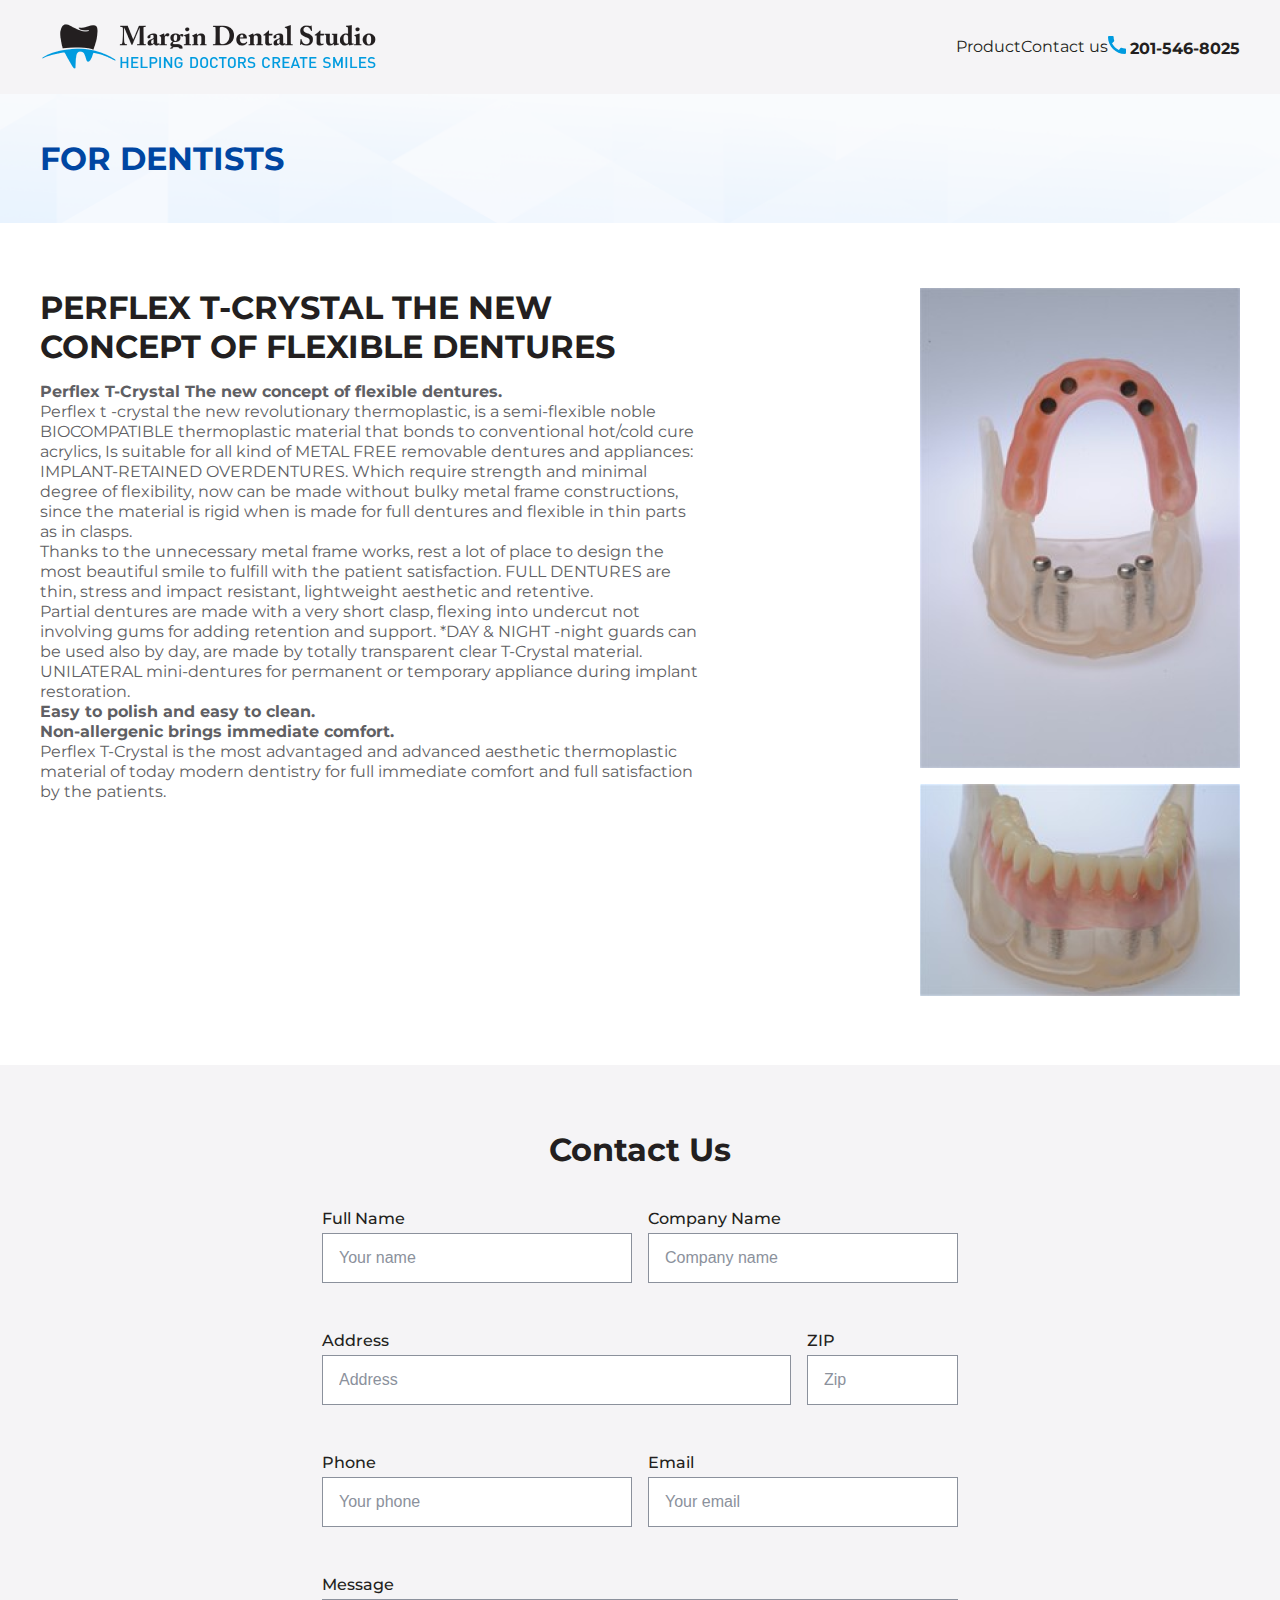
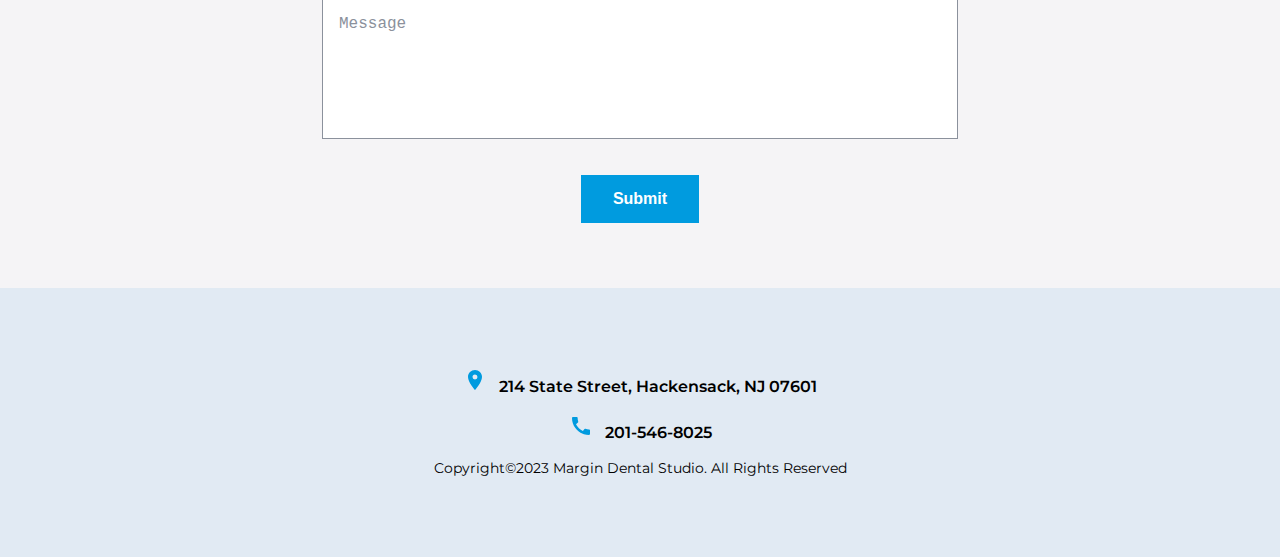
==== page1.html @ 73608249 "first commit" ====
<!DOCTYPE html>
<html lang="en">

<head>
    <meta charset="UTF-8">
    <meta http-equiv="X-UA-Compatible" content="IE=edge">
    <meta name="viewport" content="width=device-width, initial-scale=1.0">
    <title>Dental</title>
    <link
        href="https://fonts.googleapis.com/css?family=Montserrat:100,200,300,regular,500,600,700,800,900,100italic,200italic,300italic,italic,500italic,600italic,700italic,800italic,900italic"
        rel="stylesheet" />
    <link rel="stylesheet" href="p2/css/page1.css">
</head>

<body class="page1">
    <header class="myheader">
        <div class="container">
            <div class="myheader__wrapper">
                <div class="logo">
                    <img src="p1/images/logo.png" alt="Logotype">
                </div>
                <nav>
                    <ul class="mymenu">
                        <li><a href="#">Product</a></li>
                        <li><a href="#">Contact us</a></li>
                        <li><a href="tel:+12015468025"><svg xmlns="http://www.w3.org/2000/svg" width="18" height="18"
                                    fill="none" viewBox="0 0 18 18">
                                    <path fill="#009BDF"
                                        d="M17.01 12.38c-1.23 0-2.42-.2-3.53-.56a.977.977 0 0 0-1.01.24l-1.57 1.97c-2.83-1.35-5.48-3.9-6.89-6.83l1.95-1.66c.27-.28.35-.67.24-1.02-.37-1.11-.56-2.3-.56-3.53 0-.54-.45-.99-.99-.99H1.19C.65 0 0 .24 0 .99 0 10.28 7.73 18 17.01 18c.71 0 .99-.63.99-1.18v-3.45c0-.54-.45-.99-.99-.99Z" />
                                </svg>
                                <strong>201-546-8025</strong>
                            </a></li>
                    </ul>
                </nav>
            </div>
        </div>
    </header>
    <div class="header">
        <div class="container">
            <div class="header__title">for dentists</div>
        </div>
    </div>
    <div class="page1head">
        <div class="container">
            <div class="myrow">
                <div class="mycol-7">
                    <div class="page1head__container">
                        <div class="page1head__title">Perflex T-Crystal The new concept of flexible dentures</div>
                        <p><strong>Perflex T-Crystal The new concept of flexible dentures.</strong>
                            <br>Perflex t -crystal the new revolutionary thermoplastic, is a semi-flexible noble
                            BIOCOMPATIBLE
                            thermoplastic material
                            that bonds to conventional hot/cold cure acrylics, Is suitable for all kind of METAL FREE
                            removable dentures and
                            appliances:
                            IMPLANT-RETAINED OVERDENTURES. Which require strength and minimal degree of flexibility, now
                            can
                            be made without bulky
                            metal frame constructions, since the material is rigid when is made for full dentures and
                            flexible in thin parts as in
                            clasps.
                        </p>

                        <p>Thanks to the unnecessary metal frame works, rest a lot of place to design the most beautiful
                            smile to fulfill with the
                            patient satisfaction.
                            FULL DENTURES are thin, stress and impact resistant, lightweight aesthetic and retentive.
                        </p>

                        <p>Partial dentures are made with a very short clasp, flexing into undercut not involving gums
                            for
                            adding retention and
                            support.
                            *DAY & NIGHT -night guards can be used also by day, are made by totally transparent clear
                            T-Crystal material.
                            UNILATERAL mini-dentures for permanent or temporary appliance during implant restoration.
                        </p>

                        <p><strong>Easy to polish and easy to clean.</strong><br>
                            <strong>Non-allergenic brings immediate comfort.</strong><br>
                            Perflex T-Crystal is the most advantaged and advanced aesthetic thermoplastic material of
                            today
                            modern dentistry for
                            full immediate comfort and full satisfaction by the patients.
                        </p>
                    </div>
                </div>
                <div class="mycol-5">
                    <img src="p1/images/head.png" alt="bg">
                </div>
            </div>
        </div>
    </div>
    <section class="more-info-contact-us js-contact-us" id="contact-us">
        <div class="container">
            <div class="page1contactus__title">
                Contact Us
            </div>
            <form action="" class="page1contactus__form">
                <div class="myrow">
                    <div class="mycol-6">
                        <div class="page1contactus__input">
                            <div class="page1contactus__input_label">Full Name</div>
                            <input type="text" class="page1textbox" placeholder="Your name">
                        </div>
                    </div>
                    <div class="mycol-6">
                        <div class="page1contactus__input">
                            <div class="page1contactus__input_label">Company Name</div>
                            <input type="text" class="page1textbox" placeholder="Company name">
                        </div>
                    </div>
                    <div class="mycol-8">
                        <div class="page1contactus__input">
                            <div class="page1contactus__input_label">Address</div>
                            <input type="text" class="page1textbox" placeholder="Address">
                        </div>
                    </div>
                    <div class="mycol-4">
                        <div class="page1contactus__input">
                            <div class="page1contactus__input_label">ZIP</div>
                            <input type="text" class="page1textbox" placeholder="Zip">
                        </div>
                    </div>
                    <div class="mycol-6">
                        <div class="page1contactus__input">
                            <div class="page1contactus__input_label">Phone</div>
                            <input type="text" class="page1textbox" placeholder="Your phone">
                        </div>
                    </div>
                    <div class="mycol-6">
                        <div class="page1contactus__input">
                            <div class="page1contactus__input_label">Email</div>
                            <input type="text" class="page1textbox" placeholder="Your email">
                        </div>
                    </div>
                    <div class="mycol-12">
                        <div class="page1contactus__input">
                            <div class="page1contactus__input_label">Message</div>
                            <textarea type="text" class="page1textbox" placeholder="Message"></textarea>
                        </div>
                    </div>

                </div>
                <div class="myrow">
                    <div class="mycol-12 aic">
                        <button class="btn-inverse g-recaptcha mybtn" type="submit">Submit</button>
                    </div>
                </div>

            </form>
        </div>

    </section>
    <footer class="footer">
        <div class="container">
            <div class="footer__wrapper">
                <div class="footer__address">
                    <svg xmlns="http://www.w3.org/2000/svg" width="24" height="24" fill="none" viewBox="0 0 24 24">
                        <g clip-path="url(#a)">
                            <path fill="#009BDF"
                                d="M12 2C8.13 2 5 5.13 5 9c0 5.25 7 13 7 13s7-7.75 7-13c0-3.87-3.13-7-7-7Zm0 9.5a2.5 2.5 0 0 1 0-5 2.5 2.5 0 0 1 0 5Z" />
                        </g>
                        <defs>
                            <clipPath id="a">
                                <path fill="#fff" d="M0 0h24v24H0z" />
                            </clipPath>
                        </defs>
                    </svg>

                    <span>214 State Street, Hackensack, NJ 07601</span>
                </div>
                <div class="footer__address">
                    <svg xmlns="http://www.w3.org/2000/svg" width="24" height="24" fill="none" viewBox="0 0 24 24">
                        <g clip-path="url(#a)">
                            <path fill="#009BDF"
                                d="M20.01 15.38c-1.23 0-2.42-.2-3.53-.56a.977.977 0 0 0-1.01.24l-1.57 1.97c-2.83-1.35-5.48-3.9-6.89-6.83l1.95-1.66c.27-.28.35-.67.24-1.02-.37-1.11-.56-2.3-.56-3.53 0-.54-.45-.99-.99-.99H4.19C3.65 3 3 3.24 3 3.99 3 13.28 10.73 21 20.01 21c.71 0 .99-.63.99-1.18v-3.45c0-.54-.45-.99-.99-.99Z" />
                        </g>
                        <defs>
                            <clipPath id="a">
                                <path fill="#fff" d="M0 0h24v24H0z" />
                            </clipPath>
                        </defs>
                    </svg>


                    <span>201-546-8025</span>
                </div>
                <div class="footer__corp">
                    Copyright©2023 Margin Dental Studio. All Rights Reserved
                </div>
            </div>
        </div>
    </footer>
</body>

</html>
---- p2/css/page1.css ----
body.page1 {
    font-family: 'Montserrat';
}

* {
    box-sizing: border-box;
    margin: 0;
    padding: 0;
}

.more-info-contact-us {
    background-color: #F5F4F6;
    padding: 65px 0px;
}

.container {
    max-width: 1220px;
    width: 100%;
    margin: 0 auto;
    padding: 0 10px;
}

.more-info-contact-us .container {
    max-width: 656px;
}


.page1contactus__title {
    font-family: 'Montserrat';
    font-style: normal;
    font-weight: 700;
    font-size: 32px;
    line-height: 39px;
    text-align: center;
    text-transform: capitalize;
    color: #231F20;
    margin-bottom: 40px;
}

.page1contactus__form {}

.page1contactus__input {
    text-align: left;
    margin-bottom: 32px;
}

.page1contactus__input_label {
    font-weight: 500;
    font-size: 16px;
    line-height: 20px;
    text-transform: capitalize;
    margin-bottom: 4px;
    color: #231F20;
}

.page1textbox {
    padding: 14px 16px !important;
    border: 1px solid #8B919C;
    font-size: 16px !important;
    line-height: 20px !important;
    height: auto !important;
    width: 100%;
    outline: none;
}

.page1textbox::placeholder {
    color: #8B919C;
}

textarea.page1textbox {
    min-height: 140px;
    resize: none;
}

.myrow {
    display: flex;
    flex-wrap: wrap;
    gap: 16px;
}

.mycol-6 {
    flex: 1 1 calc(50% - 32px);
}

.mycol-7 {
    flex: 1 1 calc(66% - 32px);
}

.mycol-8 {
    flex: 1 1 calc(75% - 32px);
}

.mycol-4 {
    flex: 1 1 calc(25% - 32px);
}

.mycol-3 {
    flex: 1 1 calc(33% - 32px);
}

.mycol-12 {
    flex: 1 1 calc(100% - 32px);
}

.page1head {
    padding: 65px 0px;
    background-color: #fff;
}

.page1head__title {
    font-style: normal;
    font-weight: 700;
    font-size: 32px;
    line-height: 39px;
    text-transform: uppercase;

    color: #231F20;
    margin-bottom: 16px;
}

p {
    color: #5F5F64;
    font-size: 16px;
    line-height: 20px;
}



.page1head__container {
    max-width: 660px;
}

.mybtn {
    display: inline-flex;
    justify-content: center;
    align-items: center;
    padding: 14px 32px;
    background: #009BDF;
    cursor: pointer;
    outline: none;
    border: none;
    transition: .5s background;
    font-weight: 600;
    font-size: 16px;
    line-height: 20px;
    color: #FFFFFF;
}

.mybtn:hover {
    background-color: #0173a3;
}

.aic {
    display: flex;
    align-items: center;
    justify-content: center;
}

.page1 .header {
    padding: 45px 0px;
    background: url('../../p1/images/header.png') no-repeat center center / cover;
}

.page1 .header__title {
    font-weight: 700;
    font-size: 32px;
    line-height: 39px;
    text-transform: uppercase;
    color: #0046A2;
}

.footer {
    padding: 80px 0px;
    background-color: #E1EAF3;
}

.footer__wrapper {
    text-align: center;
}

.footer__address {
    margin-bottom: 16px;
    font-weight: 600;
    font-size: 16px;
    line-height: 22px;
    color: #000000;
}

.footer__address svg {
    margin-right: 8px;
}

.footer__corp {
    font-size: 14px;
    line-height: 17px;
    color: #000;
}

.myheader {
    background: #F5F4F6;
    padding: 20px 0px;
}

.myheader__wrapper {
    display: flex;
    align-items: center;
    justify-content: space-between;
    flex-wrap: wrap;
    gap: 20px;
}

.myheader .logo {}

.myheader nav {
    max-width: 400px;
}

.mymenu {
    list-style: none;
    margin: 0;
    padding: 0;
    display: flex;
    align-items: center;
    width: 100%;
    justify-content: space-between;
}

.mymenu li a {
    text-decoration: none;
    font-size: 16px;
    line-height: 20px;
    color: #231F20;
}

.mymenu li a:hover {
    text-decoration: underline;
}
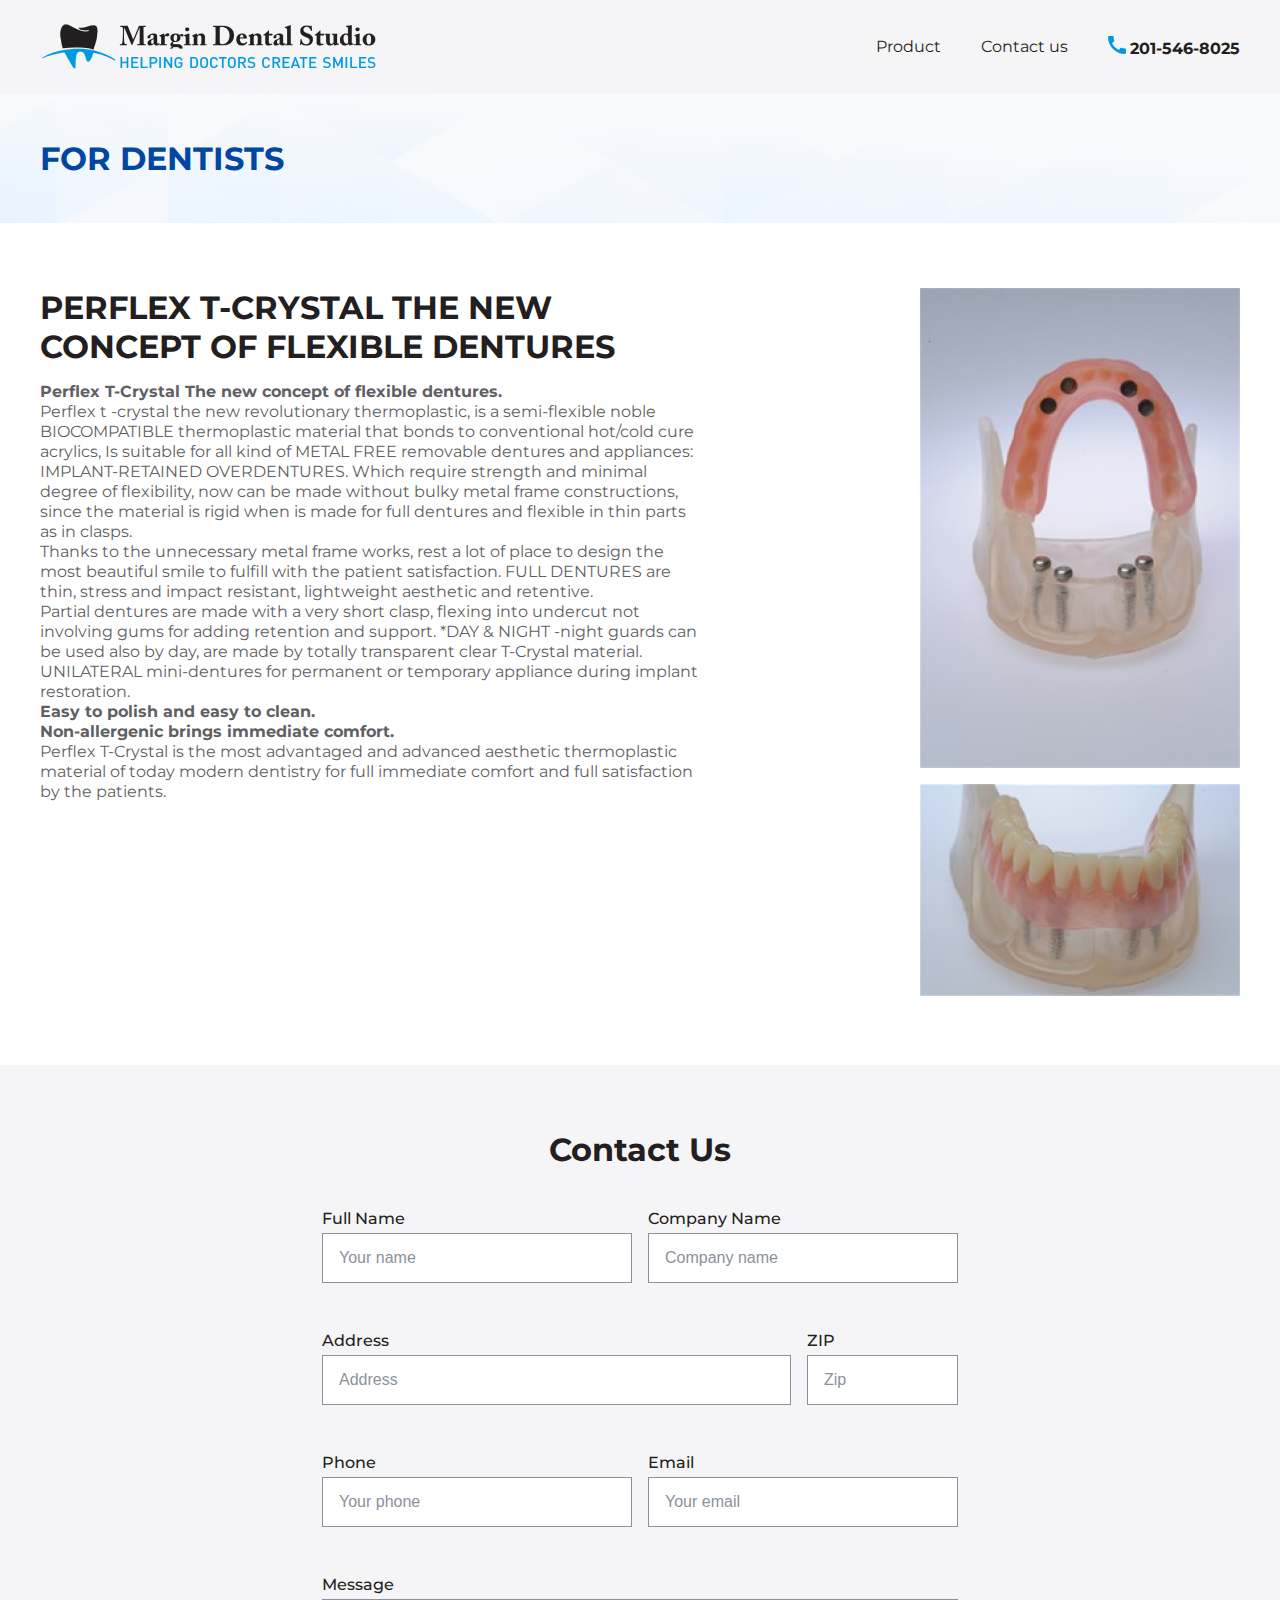
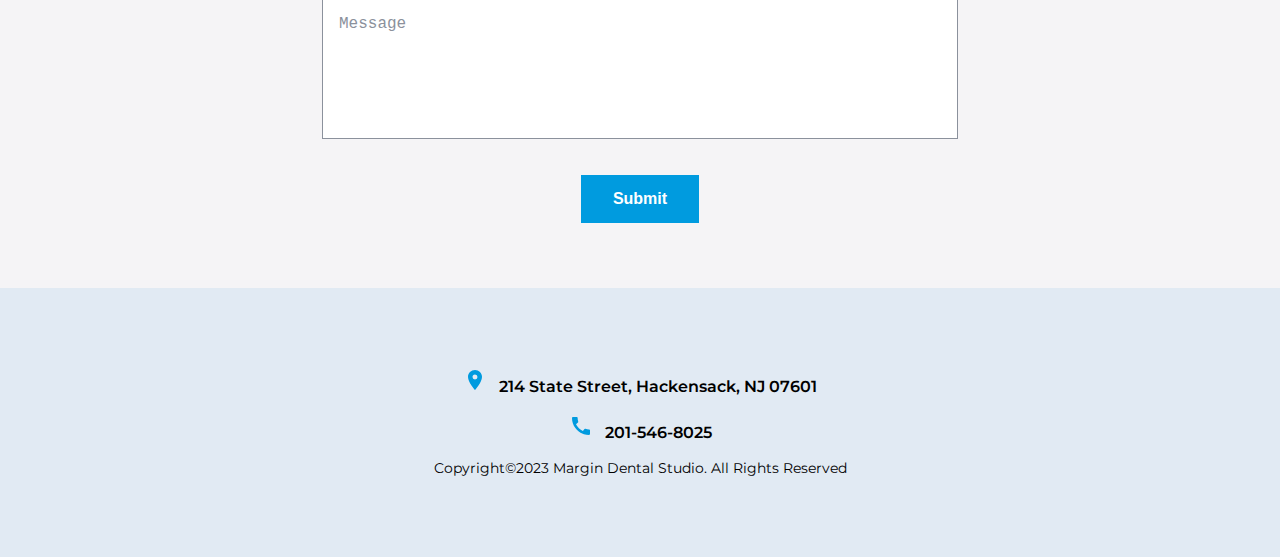
==== commit 65259979: "fixxxxxx more pages" ====
--- a/page1.html
+++ b/page1.html
@@ -10,6 +10,7 @@
         href="https://fonts.googleapis.com/css?family=Montserrat:100,200,300,regular,500,600,700,800,900,100italic,200italic,300italic,italic,500italic,600italic,700italic,800italic,900italic"
         rel="stylesheet" />
     <link rel="stylesheet" href="p2/css/page1.css">
+    <link rel="stylesheet" href="p1/header.css">
 </head>
 
 <body class="page1">
@@ -96,42 +97,42 @@
             <div class="page1contactus__title">
                 Contact Us
             </div>
-            <form action="" class="page1contactus__form">
+            <form action="" class="page1contactus__form" id="form">
                 <div class="myrow">
                     <div class="mycol-6">
                         <div class="page1contactus__input">
                             <div class="page1contactus__input_label">Full Name</div>
-                            <input type="text" class="page1textbox" placeholder="Your name">
+                            <input type="text" class="page1textbox" placeholder="Your name" required>
                         </div>
                     </div>
                     <div class="mycol-6">
                         <div class="page1contactus__input">
                             <div class="page1contactus__input_label">Company Name</div>
-                            <input type="text" class="page1textbox" placeholder="Company name">
+                            <input type="text" class="page1textbox" placeholder="Company name" required>
                         </div>
                     </div>
                     <div class="mycol-8">
                         <div class="page1contactus__input">
                             <div class="page1contactus__input_label">Address</div>
-                            <input type="text" class="page1textbox" placeholder="Address">
+                            <input type="text" class="page1textbox" placeholder="Address" required>
                         </div>
                     </div>
                     <div class="mycol-4">
                         <div class="page1contactus__input">
                             <div class="page1contactus__input_label">ZIP</div>
-                            <input type="text" class="page1textbox" placeholder="Zip">
+                            <input type="text" class="page1textbox" placeholder="Zip" required>
                         </div>
                     </div>
                     <div class="mycol-6">
                         <div class="page1contactus__input">
                             <div class="page1contactus__input_label">Phone</div>
-                            <input type="text" class="page1textbox" placeholder="Your phone">
+                            <input type="text" class="page1textbox" placeholder="Your phone" required>
                         </div>
                     </div>
                     <div class="mycol-6">
                         <div class="page1contactus__input">
                             <div class="page1contactus__input_label">Email</div>
-                            <input type="text" class="page1textbox" placeholder="Your email">
+                            <input type="text" class="page1textbox" placeholder="Your email" required>
                         </div>
                     </div>
                     <div class="mycol-12">
@@ -149,6 +150,11 @@
                 </div>
 
             </form>
+            <div class="form_thankyou" id="thankyou">
+                <div class="form_thankyou__title">Thank you!</div>
+                <p>Your message has been sent saccesfully!</p>
+                <button class="btn-inverse g-recaptcha mybtn" type="button">Ok</button>
+            </div>
         </div>
 
     </section>
@@ -192,6 +198,9 @@
             </div>
         </div>
     </footer>
+
+    <script src='https://code.jquery.com/jquery-3.5.1.min.js'></script>
+    <script src="js/main.js"></script>
 </body>
 
 </html>--- a/p1/header.css
+++ b/p1/header.css
@@ -0,0 +1,77 @@
+.myheader {
+    background: #F5F4F6;
+    padding: 20px 0px;
+
+}
+
+
+
+.myheader__wrapper {
+    display: flex;
+    align-items: center;
+    justify-content: space-between;
+    flex-wrap: wrap;
+    gap: 20px;
+}
+
+.mymenu {
+    list-style: none;
+    margin: 0;
+    padding: 0;
+    display: flex;
+    align-items: center;
+    gap: 40px;
+}
+
+.mymenu li a {
+    text-decoration: none;
+    font-size: 16px;
+    line-height: 20px;
+    color: #231F20;
+}
+
+.mymenu li a:hover {
+    text-decoration: underline;
+}
+
+
+@media (max-width: 768px) {
+    .logo {
+        margin: 0 auto;
+    }
+
+    .myheader nav {
+        margin: 0 auto;
+    }
+}
+
+@media(max-width: 768px) {
+    .myrow {
+        display: block;
+    }
+}
+
+.form_thankyou {
+    display: none;
+    max-width: 426px;
+    margin: 0 auto;
+    text-align: center;
+}
+
+.form_thankyou__title {
+    font-weight: 700;
+    font-size: 48px;
+    text-transform: capitalize;
+    color: #231F20;
+    margin-bottom: 32px;
+}
+
+.form_thankyou p {
+    color: #322F29;
+    margin-bottom: 32px;
+}
+
+img {
+    max-width: 100%;
+    height: auto;
+}